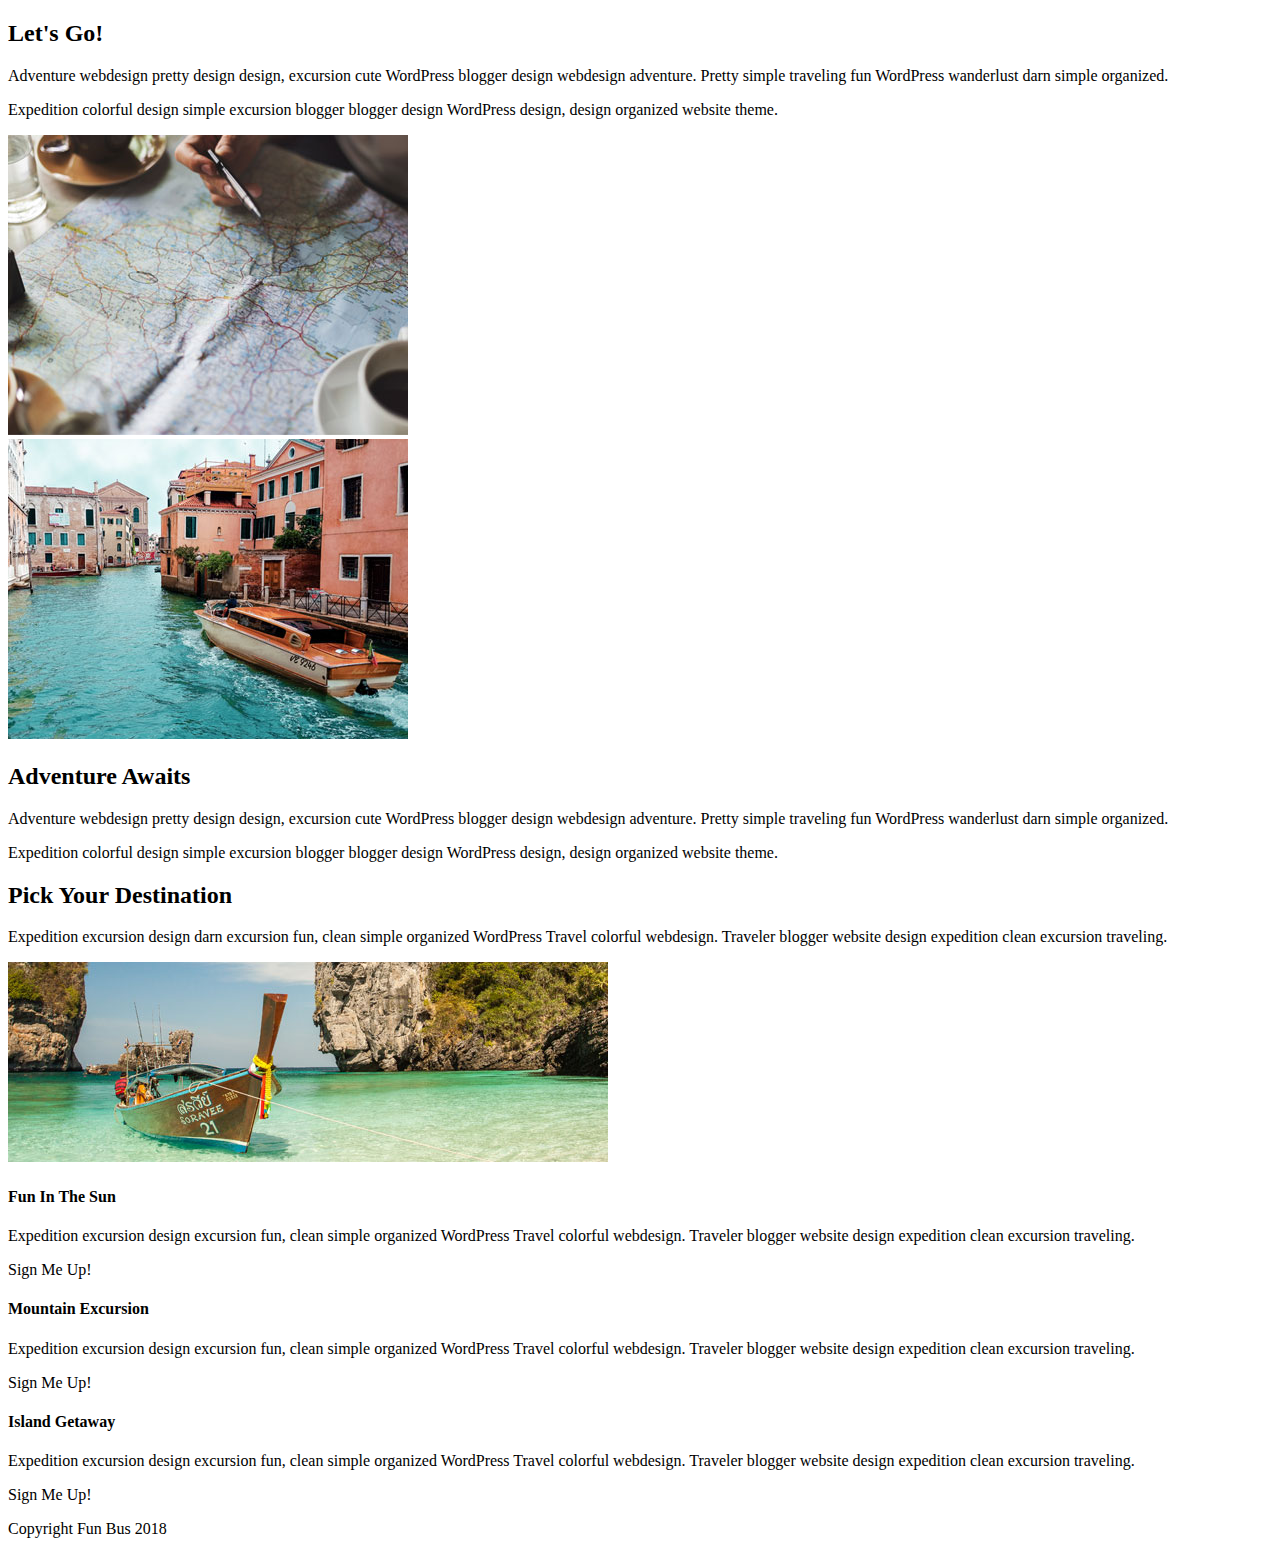
==== index.html @ 5a76dd5c "Project initiated" ====
<!doctype html>

<html lang="en">
<head>
  <meta charset="utf-8">

  <title>Fun Bus Travel Agency - Solution</title>

  <link href="https://fonts.googleapis.com/css?family=Indie+Flower|Roboto" rel="stylesheet">
  <link href="css/index.css" rel="stylesheet">

  <!--[if lt IE 9]>
    <script src="https://cdnjs.cloudflare.com/ajax/libs/html5shiv/3.7.3/html5shiv.js"></script>
  <![endif]-->
</head>

<body>

  
     
  <div class="container home">
   
    <section class="content-section">
      <div class="text-content">
        <h2>Let's Go!</h2>
        <p>Adventure webdesign pretty design design, excursion cute WordPress blogger design webdesign adventure. Pretty simple traveling fun WordPress wanderlust darn simple organized.</p> 
        <p>Expedition colorful design simple excursion blogger blogger design WordPress design, design organized website theme.</p>
      </div>
      <div class="img-content">
        <img src="img/adventure.jpg" alt="Let's go on an adventure!">
      </div>
    </section>
    <section class="content-section inverse-content">
      <div class="img-content">
          <img src="img/fun.jpg" class="img-fluid rounded" alt="Lets have fun!">
      </div>
      <div class="text-content">
        <h2>Adventure Awaits</h2>
        <p>Adventure webdesign pretty design design, excursion cute WordPress blogger design webdesign adventure. Pretty simple traveling fun WordPress wanderlust darn simple organized.</p> 
        <p>Expedition colorful design simple excursion blogger blogger design WordPress design, design organized website theme.</p>
      </div>
     
    </section>
    <section class="content-destination">
      <h2>Pick Your Destination</h2>
      <p>Expedition excursion design darn excursion fun, clean simple organized WordPress Travel colorful webdesign. Traveler blogger website design expedition clean excursion traveling.</p>
      <img src="img/destination.jpg" alt="Second slide">
    </section>
    <section class="content-pick">

      <div class="destination">
        <h4>Fun In The Sun</h4>
        <p>Expedition excursion design excursion fun, clean simple organized WordPress Travel colorful webdesign. Traveler blogger website design expedition clean excursion traveling.</p>
        <div class="btn">Sign Me Up!</div>
      </div>
      <div class="destination">
        <h4>Mountain Excursion</h4>
        <p>Expedition excursion design excursion fun, clean simple organized WordPress Travel colorful webdesign. Traveler blogger website design expedition clean excursion traveling.</p>
        <div class="btn">Sign Me Up!</div>
      </div>
      <div class="destination">
        <h4>Island Getaway</h4>
        <p>Expedition excursion design excursion fun, clean simple organized WordPress Travel colorful webdesign. Traveler blogger website design expedition clean excursion traveling.</p>
        <div class="btn">Sign Me Up!</div>
      </div>
    </section>
  </div><!-- container -->

  <footer class="footer">
    <p>Copyright Fun Bus 2018</p>
  </footer>

</body>
</html>
---- css/index.css ----
/* LESS needs to be processed */
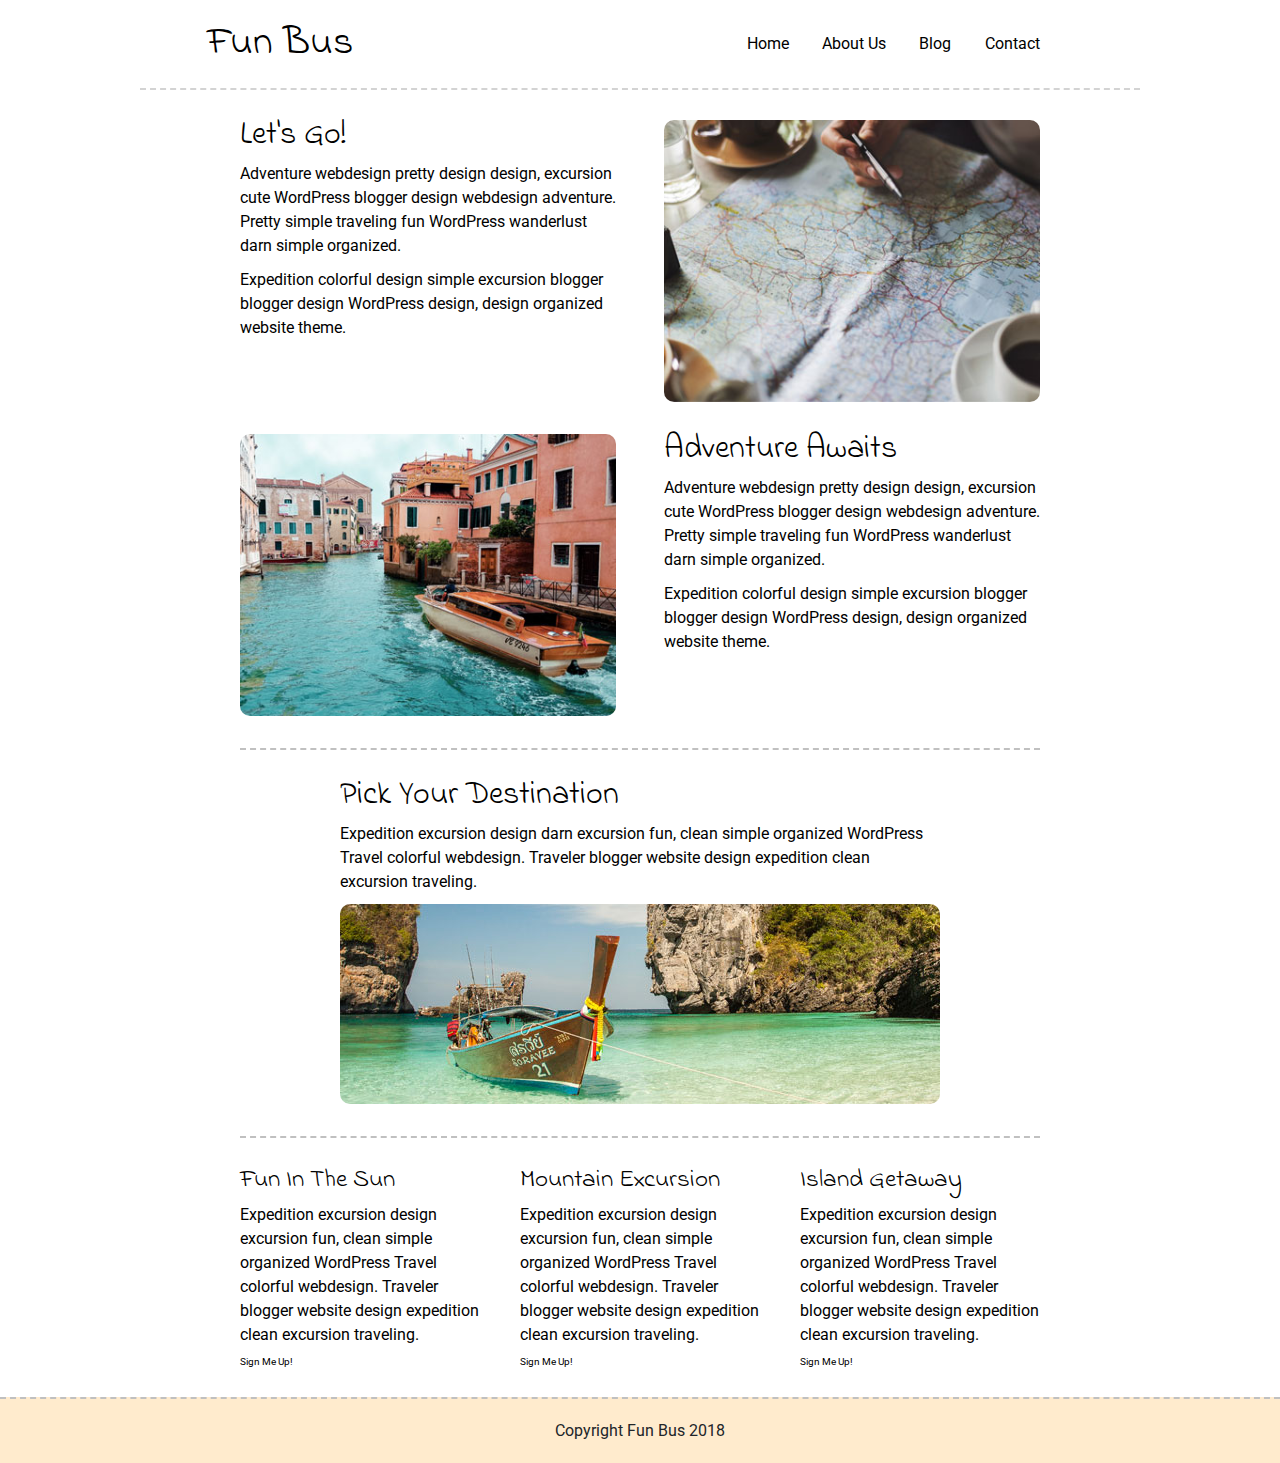
==== commit e7c0107b: "Added navigation to index.html and imported less files into index.less" ====
--- a/index.html
+++ b/index.html
@@ -17,9 +17,17 @@
 <body>
 
   
+  <header>
+    <h1>Fun Bus</h1>
+    <nav>
+      <a href="index.html" target="_blank">Home</a>
+      <a href="#" target="_blank">About Us</a>
+      <a href="#" target="_blank">Blog</a>
+      <a href="#" target="_blank">Contact</a>
+    </nav>
+  </header>
      
   <div class="container home">
-   
     <section class="content-section">
       <div class="text-content">
         <h2>Let's Go!</h2>
--- a/css/index.css
+++ b/css/index.css
@@ -1 +1,249 @@
-/* LESS needs to be processed */+/* http://meyerweb.com/eric/tools/css/reset/ 
+   v2.0 | 20110126
+   License: none (public domain)
+*/
+html,
+body,
+div,
+span,
+applet,
+object,
+iframe,
+h1,
+h2,
+h3,
+h4,
+h5,
+h6,
+p,
+blockquote,
+pre,
+a,
+abbr,
+acronym,
+address,
+big,
+cite,
+code,
+del,
+dfn,
+em,
+img,
+ins,
+kbd,
+q,
+s,
+samp,
+small,
+strike,
+strong,
+sub,
+sup,
+tt,
+var,
+b,
+u,
+i,
+center,
+dl,
+dt,
+dd,
+ol,
+ul,
+li,
+fieldset,
+form,
+label,
+legend,
+table,
+caption,
+tbody,
+tfoot,
+thead,
+tr,
+th,
+td,
+article,
+aside,
+canvas,
+details,
+embed,
+figure,
+figcaption,
+footer,
+header,
+hgroup,
+menu,
+nav,
+output,
+ruby,
+section,
+summary,
+time,
+mark,
+audio,
+video {
+  margin: 0;
+  padding: 0;
+  border: 0;
+  font-size: 100%;
+  font: inherit;
+  vertical-align: baseline;
+}
+/* HTML5 display-role reset for older browsers */
+article,
+aside,
+details,
+figcaption,
+figure,
+footer,
+header,
+hgroup,
+menu,
+nav,
+section {
+  display: block;
+}
+body {
+  line-height: 1;
+}
+ol,
+ul {
+  list-style: none;
+}
+blockquote,
+q {
+  quotes: none;
+}
+blockquote:before,
+blockquote:after,
+q:before,
+q:after {
+  content: '';
+  content: none;
+}
+table {
+  border-collapse: collapse;
+  border-spacing: 0;
+}
+* {
+  box-sizing: border-box;
+}
+html {
+  font-size: 62.5%;
+}
+html,
+body {
+  font-family: 'Roboto', sans-serif;
+}
+h1,
+h2,
+h3,
+h4,
+h5 {
+  font-family: 'Indie Flower', cursive;
+}
+h1 {
+  font-size: 4rem;
+}
+h2 {
+  font-size: 3.2rem;
+  padding-bottom: 10px;
+}
+h4 {
+  font-size: 2.5rem;
+  padding-bottom: 10px;
+}
+p {
+  line-height: 1.5;
+  font-size: 1.6rem;
+  padding-bottom: 10px;
+}
+img {
+  max-width: 100%;
+  height: auto;
+}
+.container {
+  max-width: 800px;
+  width: 100%;
+  margin: 0 auto;
+}
+header {
+  max-width: 1000px;
+  width: 100%;
+  margin: 0 auto;
+  padding: 24px 5.25%;
+  border-bottom: 2px dashed lightgrey;
+  display: flex;
+  align-items: baseline;
+  justify-content: space-between;
+}
+nav {
+  font-size: 1.6rem;
+  width: 60%;
+  align-self: center;
+  text-align: right;
+  padding: 0px 3.8%;
+}
+nav a {
+  text-decoration: none;
+  color: black;
+  padding-left: 6.5%;
+}
+.footer {
+  width: 100%;
+  border-top: 2px dashed silver;
+  background: #FFEBCD;
+}
+.footer p {
+  text-align: center;
+  color: #212529;
+  font-size: 1.6rem;
+  padding: 20px;
+}
+.home .content-section {
+  margin: 30px 0;
+  display: flex;
+  flex-wrap: wrap;
+  justify-content: space-between;
+}
+.home .content-section .text-content {
+  width: 48%;
+  padding-right: 1%;
+}
+.home .content-section .img-content {
+  width: 48%;
+  padding-left: 1%;
+}
+.home .content-section .img-content img {
+  border-radius: 10px;
+}
+.home .inverse-content {
+  padding-bottom: 30px;
+  border-bottom: 2px dashed #C0C0C0;
+}
+.home .inverse-content .text-content {
+  padding-left: 1%;
+  padding-right: 0;
+}
+.home .inverse-content .img-content {
+  padding-right: 1%;
+  padding-left: 0;
+}
+.home .content-destination {
+  width: 75%;
+  margin: 0 auto 30px;
+}
+.home .content-destination img {
+  border-radius: 10px;
+}
+.home .content-pick {
+  padding-top: 30px;
+  border-top: 2px dashed #C0C0C0;
+  display: flex;
+  justify-content: space-between;
+}
+.home .content-pick .destination {
+  width: 30%;
+  margin-bottom: 30px;
+}
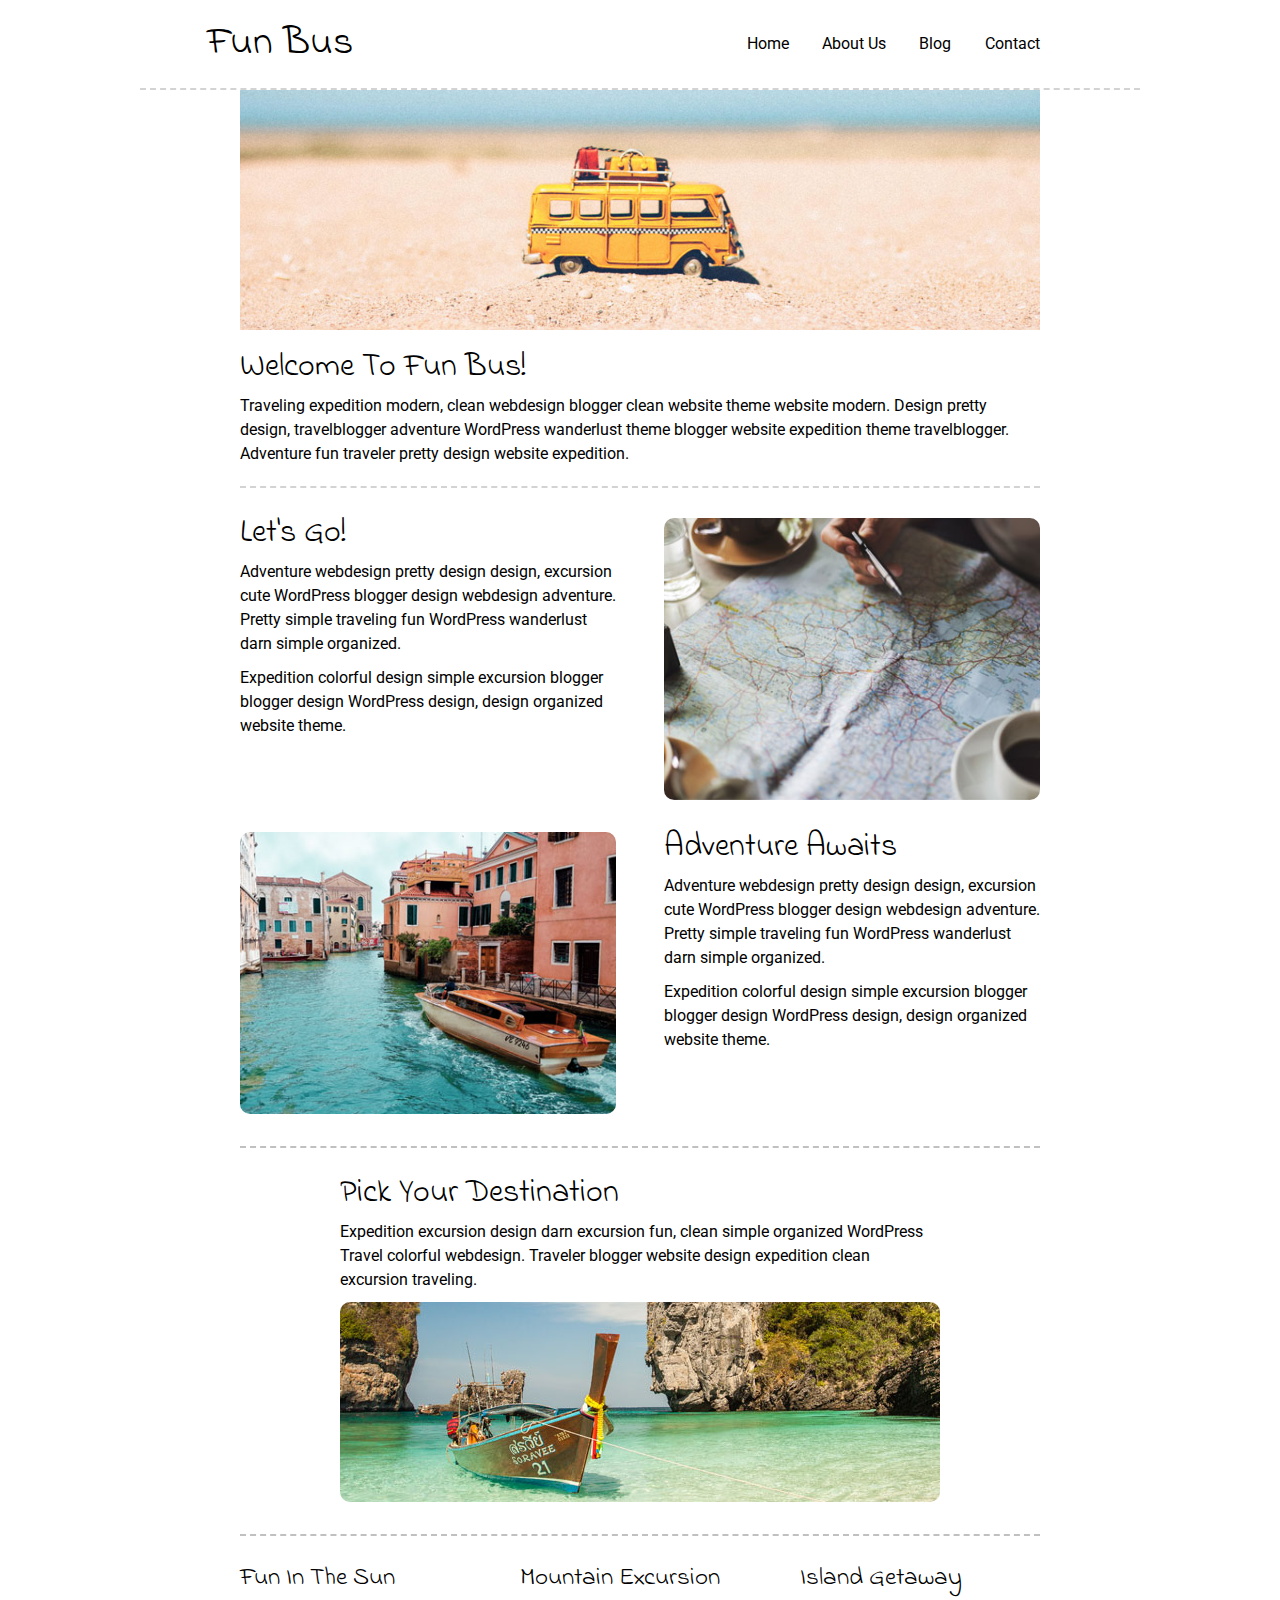
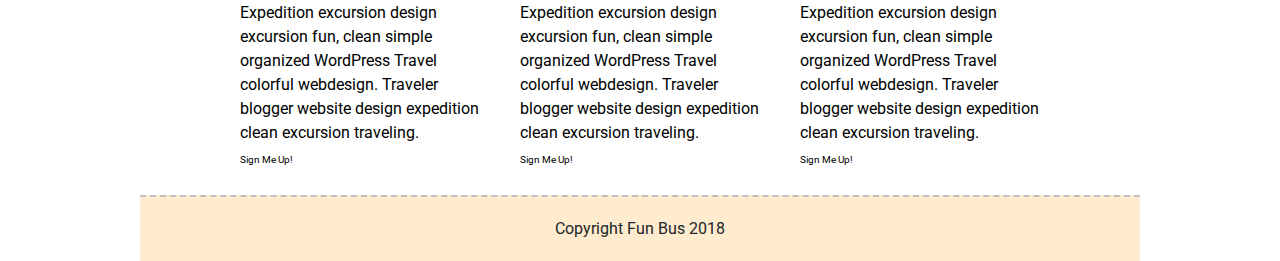
==== commit e99b3be2: "Added main content header" ====
--- a/index.html
+++ b/index.html
@@ -15,8 +15,6 @@
 </head>
 
 <body>
-
-  
   <header>
     <h1>Fun Bus</h1>
     <nav>
@@ -28,6 +26,13 @@
   </header>
      
   <div class="container home">
+    <section class="content-header">
+      <img src="img/fun-bus.jpg" />
+      <h2>Welcome To Fun Bus!</h2>
+      <p>Traveling expedition modern, clean webdesign blogger clean website theme website modern. Design pretty design, travelblogger adventure WordPress
+        wanderlust theme blogger website expedition theme travelblogger. Adventure fun traveler pretty design website expedition.
+      </p>
+    </section>
     <section class="content-section">
       <div class="text-content">
         <h2>Let's Go!</h2>
--- a/css/index.css
+++ b/css/index.css
@@ -191,9 +191,11 @@
   padding-left: 6.5%;
 }
 .footer {
+  max-width: 1000px;
   width: 100%;
   border-top: 2px dashed silver;
   background: #FFEBCD;
+  margin: 0 auto;
 }
 .footer p {
   text-align: center;
@@ -201,6 +203,13 @@
   font-size: 1.6rem;
   padding: 20px;
 }
+.home .content-header {
+  padding-bottom: 10px;
+  border-bottom: 2px dashed lightgrey;
+}
+.home .content-header img {
+  margin-bottom: 20px;
+}
 .home .content-section {
   margin: 30px 0;
   display: flex;
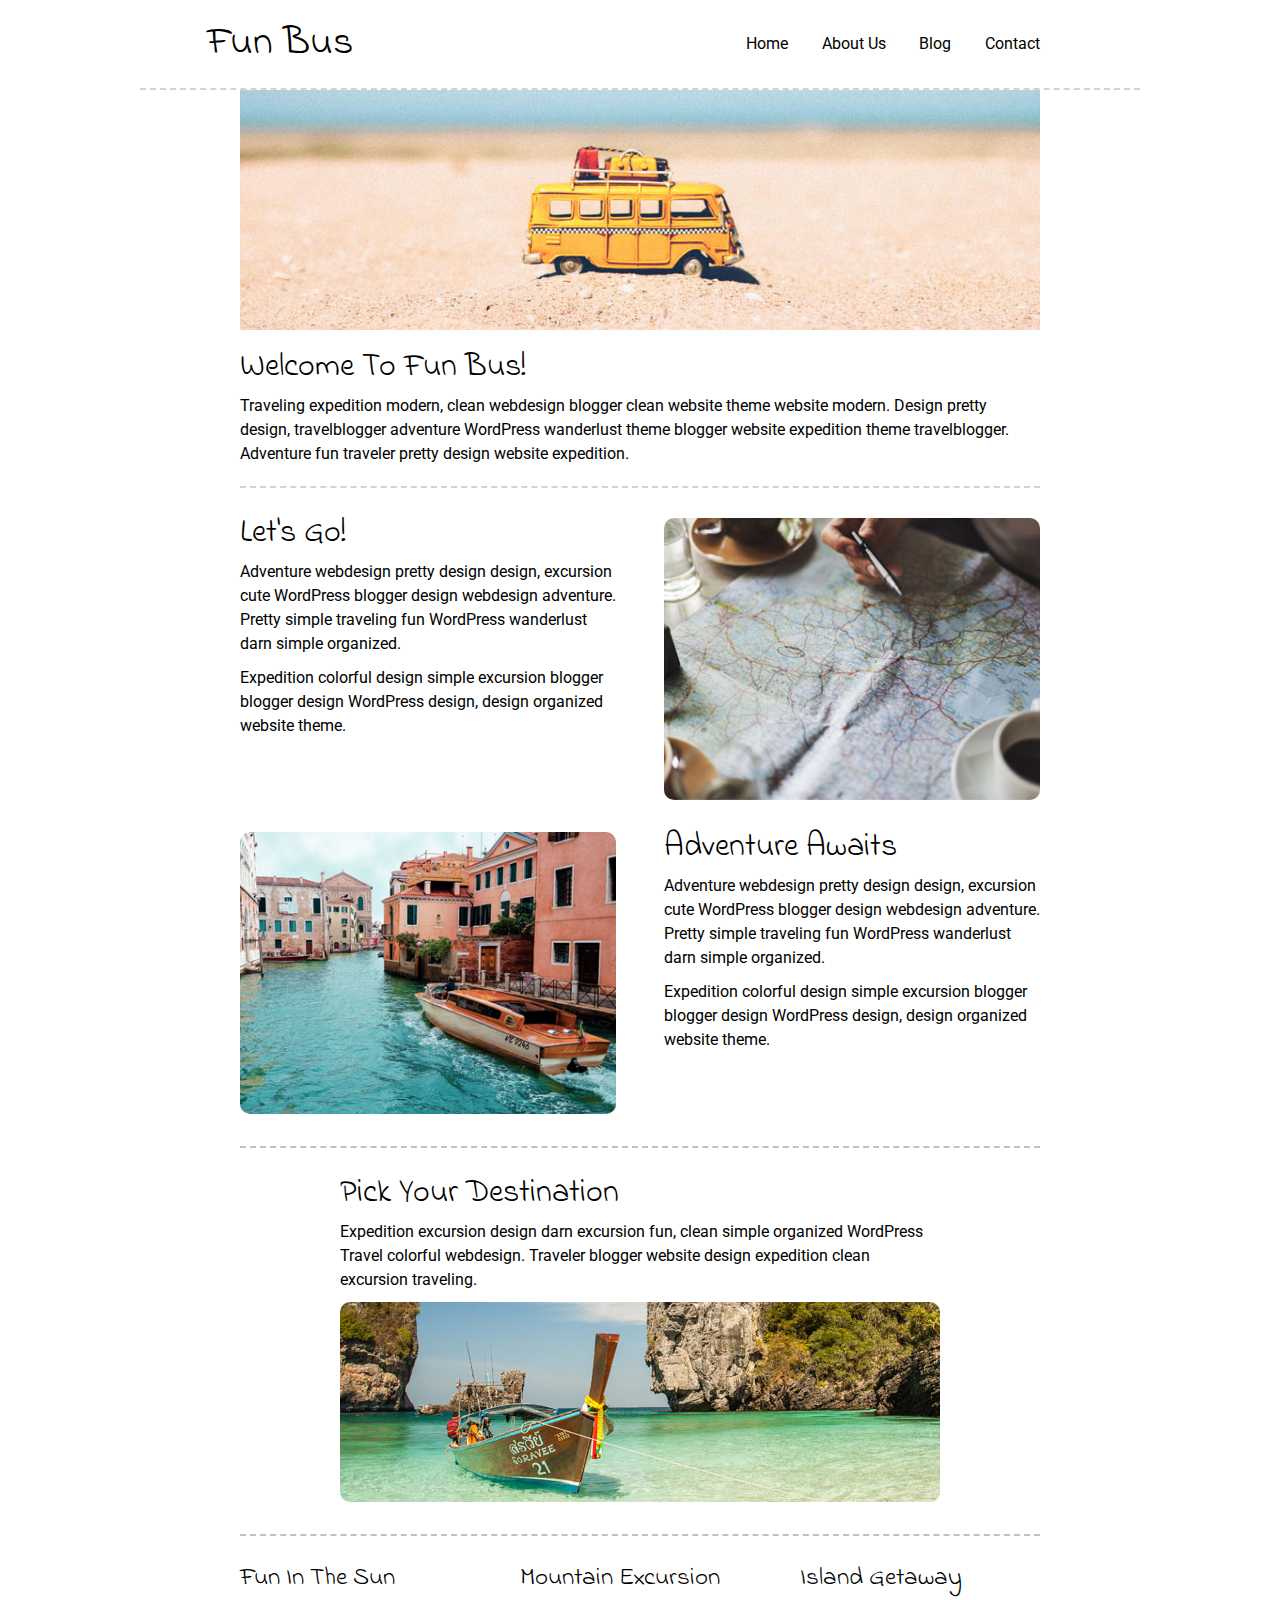
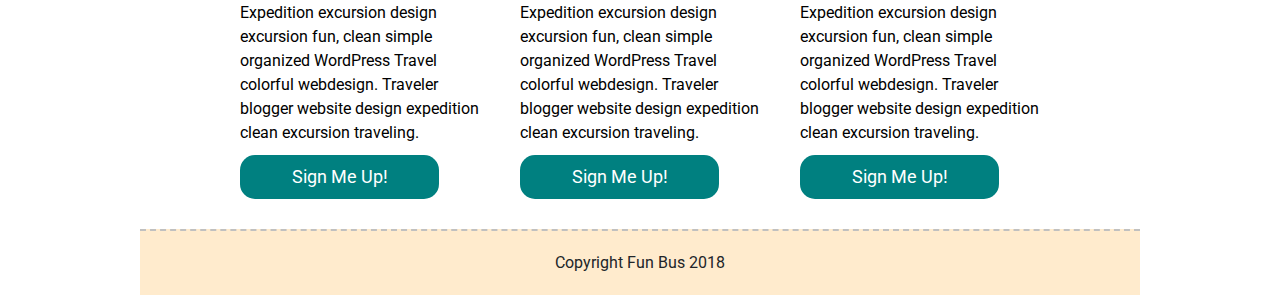
==== commit ba14883a: "Most of mobile styling completed.  Just need to complete button section" ====
--- a/index.html
+++ b/index.html
@@ -12,6 +12,8 @@
   <!--[if lt IE 9]>
     <script src="https://cdnjs.cloudflare.com/ajax/libs/html5shiv/3.7.3/html5shiv.js"></script>
   <![endif]-->
+  <meta name="viewport" content="width=device-width, initial-scale=1.0">
+
 </head>
 
 <body>
--- a/css/index.css
+++ b/css/index.css
@@ -168,6 +168,11 @@
   width: 100%;
   margin: 0 auto;
 }
+@media (max-width: 500px) {
+  .container {
+    width: 90%;
+  }
+}
 header {
   max-width: 1000px;
   width: 100%;
@@ -178,9 +183,23 @@
   align-items: baseline;
   justify-content: space-between;
 }
+@media (max-width: 500px) {
+  header {
+    flex-wrap: wrap;
+    justify-content: center;
+    padding: 0px;
+    margin-top: 17px;
+  }
+  header h1 {
+    font-size: 3rem;
+    padding-bottom: 10px;
+    width: 100%;
+    text-align: center;
+  }
+}
 nav {
   font-size: 1.6rem;
-  width: 60%;
+  width: 70%;
   align-self: center;
   text-align: right;
   padding: 0px 3.8%;
@@ -188,7 +207,19 @@
 nav a {
   text-decoration: none;
   color: black;
-  padding-left: 6.5%;
+  padding-left: 5.5%;
+}
+@media (max-width: 500px) {
+  nav a {
+    padding: 0px 6%;
+  }
+}
+@media (max-width: 500px) {
+  nav {
+    width: 100%;
+    text-align: center;
+    padding: 8px 0px;
+  }
 }
 .footer {
   max-width: 1000px;
@@ -216,21 +247,48 @@
   flex-wrap: wrap;
   justify-content: space-between;
 }
+@media (max-width: 500px) {
+  .home .content-section {
+    width: 100%;
+  }
+}
 .home .content-section .text-content {
   width: 48%;
   padding-right: 1%;
 }
+@media (max-width: 500px) {
+  .home .content-section .text-content {
+    width: 100%;
+    padding-right: 0;
+  }
+}
 .home .content-section .img-content {
   width: 48%;
   padding-left: 1%;
 }
+@media (max-width: 500px) {
+  .home .content-section .img-content {
+    width: 100%;
+    padding-left: 0px;
+  }
+}
 .home .content-section .img-content img {
   border-radius: 10px;
+}
+@media (max-width: 500px) {
+  .home .content-section .img-content img {
+    width: 100%;
+  }
 }
 .home .inverse-content {
   padding-bottom: 30px;
   border-bottom: 2px dashed #C0C0C0;
 }
+@media (max-width: 500px) {
+  .home .inverse-content {
+    flex-direction: column-reverse;
+  }
+}
 .home .inverse-content .text-content {
   padding-left: 1%;
   padding-right: 0;
@@ -242,6 +300,12 @@
 .home .content-destination {
   width: 75%;
   margin: 0 auto 30px;
+}
+@media (max-width: 500px) {
+  .home .content-destination {
+    width: 100%;
+    padding-right: 0;
+  }
 }
 .home .content-destination img {
   border-radius: 10px;
@@ -256,3 +320,14 @@
   width: 30%;
   margin-bottom: 30px;
 }
+.home .content-pick .btn {
+  font-size: 1.8rem;
+  background-color: #008080;
+  color: white;
+  border-radius: 15px;
+  padding: 13px 15px;
+  width: 83%;
+  display: flex;
+  justify-content: center;
+  align-items: center;
+}
